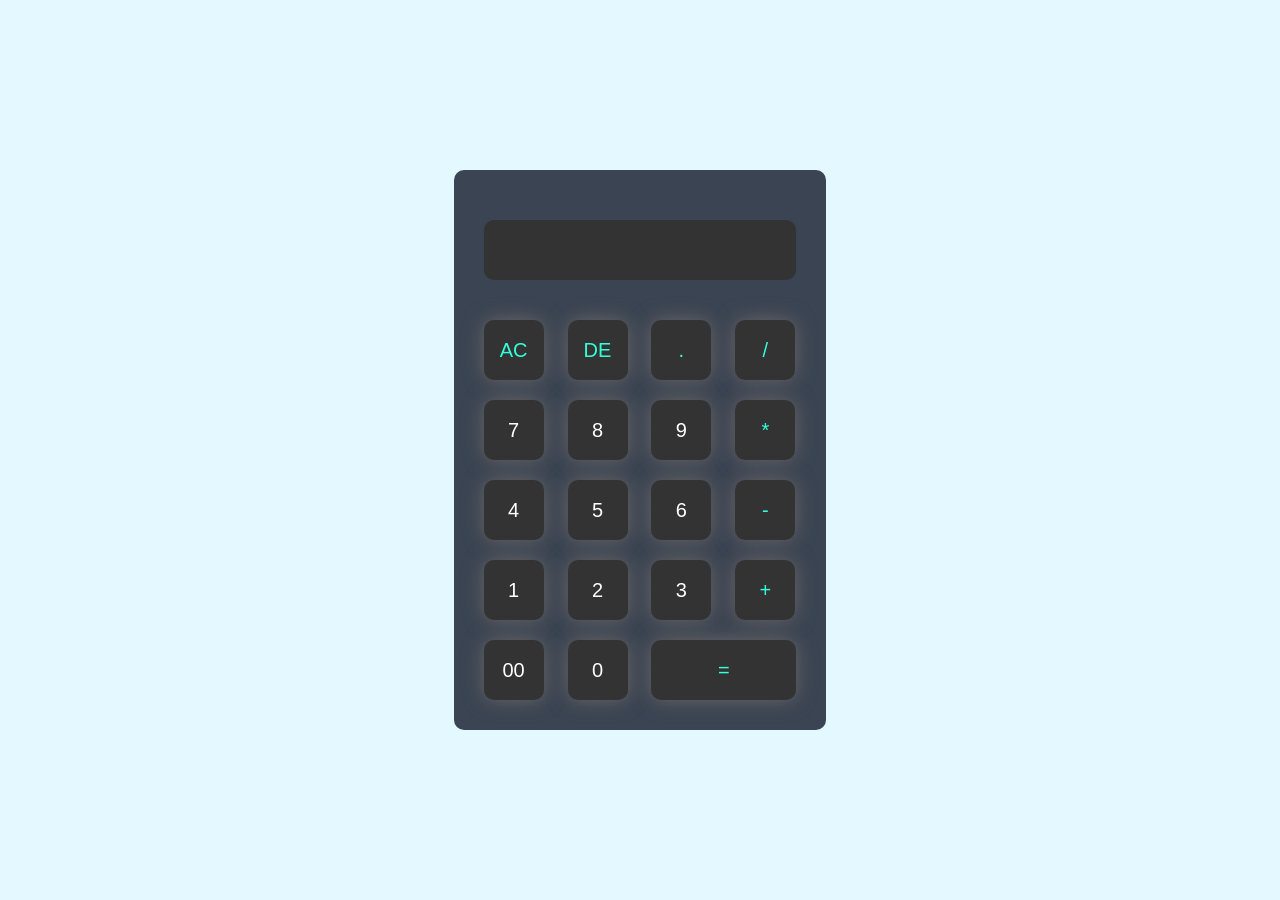
==== calculator/index.html @ 7647021e "Add files via upload" ====
<!DOCTYPE html>
<html>
<head>
    <meta charset="utf-8">
    <meta content="width=device-width, intial-scale=1.0" name="viewport">
    <meta content="Nazycoder" name="description">
    <link href="bootstrap/css/bootstrap.min.css" rel="stylesheet" type="text/css">
    <link href="bootstrap/css/fontawesome.min.css" rel="stylesheet" type="text/css">
    <link href="bootstrap/css/icons.min.css" rel="stylesheet"  type="text/css">
    <link href="style.css" rel="stylesheet" type="text/css">
    <title>Calculator</title>   
    </head>
    <body>
    <div class="container">
    <div class="Calculator">
    <form>
    <div class="display">
    <input type="text" name="display">
    </div>
    <div>
    <input type="button" value="AC" onclick="display.value = '' "  class="operator">
    <input type="button" value="DE"onclick="display.value = display.value.toString().slice(0,-1)" class="operator" >
    <input type="button" value="." onclick="display.value += '.' "  class="operator">
    <input type="button" value="/" onclick="display.value += '/' " class="operator">
    </div>
    <div>
        <input type="button" value="7" onclick="display.value += '7' ">
        <input type="button" value="8" onclick="display.value += '8' " >
        <input type="button" value="9" onclick="display.value += '9' " >
        <input type="button" value="*" onclick="display.value += '*' "  class="operator">
        </div>
        <div>
            <input type="button" value="4" onclick="display.value += '4' ">
            <input type="button" value="5" onclick="display.value += '5' ">
            <input type="button" value="6" onclick="display.value += '6' ">
            <input type="button" value="-" onclick="display.value += '-' " class="operator">
            </div>
            <div>
                <input type="button" value="1" onclick="display.value += '1' ">
                <input type="button" value="2" onclick="display.value += '2' ">
                <input type="button" value="3" onclick="display.value += '3' ">
                <input type="button" value="+" onclick="display.value += '+' " class="operator">
                </div>
                <div>
                    <input type="button" value="00" onclick="display.value += '00' ">
                    <input type="button" value="0" onclick="display.value += '0' ">
                    <input type="button" value="=" onclick="display.value = eval(display.value)" class="equal operator">

                    
                    </div> 
    </form>
    </div>
    </div>
    </body>
    <script src="bootstrap/js/jquery.min.js" type="text/javascript"></script>
<script src="bootstrap/js/bootstrap.min.js" type="text/javascript"></script>
<script src="script.js" type="text/javascript"></script>
    </html>
---- calculator/bootstrap/css/icons.min.css ----
/* Flat Icons */
@font-face {
	font-family: "Flaticon";
	src: url("../fonts/Flaticon.eot");
	src: url("../fonts/Flaticond41d.eot?#iefix") format("embedded-opentype"),
	url("../fonts/Flaticon.woff") format("woff"),
	url("../fonts/Flaticon.ttf") format("truetype"),
	url("../fonts/Flaticon.svg#Flaticon") format("svg");
	font-weight: normal;
	font-style: normal;
}

@media screen and (-webkit-min-device-pixel-ratio:0) {
	@font-face {
		font-family: "Flaticon";
		src: url("Flaticon.html#Flaticon") format("svg");
	}
}

[class^="flaticon-"]:before, [class*=" flaticon-"]:before,
[class^="flaticon-"]:after, [class*=" flaticon-"]:after {   
	font-family: Flaticon;
	font-style: normal;
}

.flaticon-play-button:before {content: "\f100";}
.flaticon-money:before {content: "\f101";}
.flaticon-transport:before {content: "\f102";}



/*!
 *  Font Awesome 4.7.0 by @davegandy - http://fontawesome.io - @fontawesome
 *  License - http://fontawesome.io/license (Font: SIL OFL 1.1, CSS: MIT License)
 */
/* FONT PATH
 * -------------------------- */
@font-face {
  font-family: 'FontAwesome';
  src: url('../fonts/fontawesome-webfont3e6e.eot?v=4.7.0');
  src: url('../fonts/fontawesome-webfontd41d.eot?#iefix&v=4.7.0') format('embedded-opentype'), url('../fonts/fontawesome-webfont3e6e.woff2?v=4.7.0') format('woff2'), url('../fonts/fontawesome-webfont3e6e.woff?v=4.7.0') format('woff'), url('../fonts/fontawesome-webfont3e6e.ttf?v=4.7.0') format('truetype'), url('../fonts/fontawesome-webfont3e6e.svg?v=4.7.0#fontawesomeregular') format('svg');
  font-weight: normal;
  font-style: normal;
}
.fa {
  display: inline-block;
  font: normal normal normal 14px/1 FontAwesome;
  font-size: inherit;
  text-rendering: auto;
  -webkit-font-smoothing: antialiased;
  -moz-osx-font-smoothing: grayscale;
}
/* makes the font 33% larger relative to the icon container */
.fa-lg {
  font-size: 1.33333333em;
  line-height: 0.75em;
  vertical-align: -15%;
}
.fa-2x {
  font-size: 2em;
}
.fa-3x {
  font-size: 3em;
}
.fa-4x {
  font-size: 4em;
}
.fa-5x {
  font-size: 5em;
}
.fa-fw {
  width: 1.28571429em;
  text-align: center;
}
.fa-ul {
  padding-left: 0;
  margin-left: 2.14285714em;
  list-style-type: none;
}
.fa-ul > li {
  position: relative;
}
.fa-li {
  position: absolute;
  left: -2.14285714em;
  width: 2.14285714em;
  top: 0.14285714em;
  text-align: center;
}
.fa-li.fa-lg {
  left: -1.85714286em;
}
.fa-border {
  padding: .2em .25em .15em;
  border: solid 0.08em #eeeeee;
  border-radius: .1em;
}
.fa-pull-left {
  float: left;
}
.fa-pull-right {
  float: right;
}
.fa.fa-pull-left {
  margin-right: .3em;
}
.fa.fa-pull-right {
  margin-left: .3em;
}
/* Deprecated as of 4.4.0 */
.pull-right {
  float: right;
}
.pull-left {
  float: left;
}
.fa.pull-left {
  margin-right: .3em;
}
.fa.pull-right {
  margin-left: .3em;
}
.fa-spin {
  -webkit-animation: fa-spin 2s infinite linear;
  animation: fa-spin 2s infinite linear;
}
.fa-pulse {
  -webkit-animation: fa-spin 1s infinite steps(8);
  animation: fa-spin 1s infinite steps(8);
}
@-webkit-keyframes fa-spin {
  0% {
    -webkit-transform: rotate(0deg);
    transform: rotate(0deg);
  }
  100% {
    -webkit-transform: rotate(359deg);
    transform: rotate(359deg);
  }
}
@keyframes fa-spin {
  0% {
    -webkit-transform: rotate(0deg);
    transform: rotate(0deg);
  }
  100% {
    -webkit-transform: rotate(359deg);
    transform: rotate(359deg);
  }
}
.fa-rotate-90 {
  -ms-filter: "progid:DXImageTransform.Microsoft.BasicImage(rotation=1)";
  -webkit-transform: rotate(90deg);
  -ms-transform: rotate(90deg);
  transform: rotate(90deg);
}
.fa-rotate-180 {
  -ms-filter: "progid:DXImageTransform.Microsoft.BasicImage(rotation=2)";
  -webkit-transform: rotate(180deg);
  -ms-transform: rotate(180deg);
  transform: rotate(180deg);
}
.fa-rotate-270 {
  -ms-filter: "progid:DXImageTransform.Microsoft.BasicImage(rotation=3)";
  -webkit-transform: rotate(270deg);
  -ms-transform: rotate(270deg);
  transform: rotate(270deg);
}
.fa-flip-horizontal {
  -ms-filter: "progid:DXImageTransform.Microsoft.BasicImage(rotation=0, mirror=1)";
  -webkit-transform: scale(-1, 1);
  -ms-transform: scale(-1, 1);
  transform: scale(-1, 1);
}
.fa-flip-vertical {
  -ms-filter: "progid:DXImageTransform.Microsoft.BasicImage(rotation=2, mirror=1)";
  -webkit-transform: scale(1, -1);
  -ms-transform: scale(1, -1);
  transform: scale(1, -1);
}
:root .fa-rotate-90,
:root .fa-rotate-180,
:root .fa-rotate-270,
:root .fa-flip-horizontal,
:root .fa-flip-vertical {
  filter: none;
}
.fa-stack {
  position: relative;
  display: inline-block;
  width: 2em;
  height: 2em;
  line-height: 2em;
  vertical-align: middle;
}
.fa-stack-1x,
.fa-stack-2x {
  position: absolute;
  left: 0;
  width: 100%;
  text-align: center;
}
.fa-stack-1x {
  line-height: inherit;
}
.fa-stack-2x {
  font-size: 2em;
}
.fa-inverse {
  color: #ffffff;
}
/* Font Awesome uses the Unicode Private Use Area (PUA) to ensure screen
   readers do not read off random characters that represent icons */
.fa-glass:before {
  content: "\f000";
}
.fa-music:before {
  content: "\f001";
}
.fa-search:before {
  content: "\f002";
}
.fa-envelope-o:before {
  content: "\f003";
}
.fa-heart:before {
  content: "\f004";
}
.fa-star:before {
  content: "\f005";
}
.fa-star-o:before {
  content: "\f006";
}
.fa-user:before {
  content: "\f007";
}
.fa-film:before {
  content: "\f008";
}
.fa-th-large:before {
  content: "\f009";
}
.fa-th:before {
  content: "\f00a";
}
.fa-th-list:before {
  content: "\f00b";
}
.fa-check:before {
  content: "\f00c";
}
.fa-remove:before,
.fa-close:before,
.fa-times:before {
  content: "\f00d";
}
.fa-search-plus:before {
  content: "\f00e";
}
.fa-search-minus:before {
  content: "\f010";
}
.fa-power-off:before {
  content: "\f011";
}
.fa-signal:before {
  content: "\f012";
}
.fa-gear:before,
.fa-cog:before {
  content: "\f013";
}
.fa-trash-o:before {
  content: "\f014";
}
.fa-home:before {
  content: "\f015";
}
.fa-file-o:before {
  content: "\f016";
}
.fa-clock-o:before {
  content: "\f017";
}
.fa-road:before {
  content: "\f018";
}
.fa-download:before {
  content: "\f019";
}
.fa-arrow-circle-o-down:before {
  content: "\f01a";
}
.fa-arrow-circle-o-up:before {
  content: "\f01b";
}
.fa-inbox:before {
  content: "\f01c";
}
.fa-play-circle-o:before {
  content: "\f01d";
}
.fa-rotate-right:before,
.fa-repeat:before {
  content: "\f01e";
}
.fa-refresh:before {
  content: "\f021";
}
.fa-list-alt:before {
  content: "\f022";
}
.fa-lock:before {
  content: "\f023";
}
.fa-flag:before {
  content: "\f024";
}
.fa-headphones:before {
  content: "\f025";
}
.fa-volume-off:before {
  content: "\f026";
}
.fa-volume-down:before {
  content: "\f027";
}
.fa-volume-up:before {
  content: "\f028";
}
.fa-qrcode:before {
  content: "\f029";
}
.fa-barcode:before {
  content: "\f02a";
}
.fa-tag:before {
  content: "\f02b";
}
.fa-tags:before {
  content: "\f02c";
}
.fa-book:before {
  content: "\f02d";
}
.fa-bookmark:before {
  content: "\f02e";
}
.fa-print:before {
  content: "\f02f";
}
.fa-camera:before {
  content: "\f030";
}
.fa-font:before {
  content: "\f031";
}
.fa-bold:before {
  content: "\f032";
}
.fa-italic:before {
  content: "\f033";
}
.fa-text-height:before {
  content: "\f034";
}
.fa-text-width:before {
  content: "\f035";
}
.fa-align-left:before {
  content: "\f036";
}
.fa-align-center:before {
  content: "\f037";
}
.fa-align-right:before {
  content: "\f038";
}
.fa-align-justify:before {
  content: "\f039";
}
.fa-list:before {
  content: "\f03a";
}
.fa-dedent:before,
.fa-outdent:before {
  content: "\f03b";
}
.fa-indent:before {
  content: "\f03c";
}
.fa-video-camera:before {
  content: "\f03d";
}
.fa-photo:before,
.fa-image:before,
.fa-picture-o:before {
  content: "\f03e";
}
.fa-pencil:before {
  content: "\f040";
}
.fa-map-marker:before {
  content: "\f041";
}
.fa-adjust:before {
  content: "\f042";
}
.fa-tint:before {
  content: "\f043";
}
.fa-edit:before,
.fa-pencil-square-o:before {
  content: "\f044";
}
.fa-share-square-o:before {
  content: "\f045";
}
.fa-check-square-o:before {
  content: "\f046";
}
.fa-arrows:before {
  content: "\f047";
}
.fa-step-backward:before {
  content: "\f048";
}
.fa-fast-backward:before {
  content: "\f049";
}
.fa-backward:before {
  content: "\f04a";
}
.fa-play:before {
  content: "\f04b";
}
.fa-pause:before {
  content: "\f04c";
}
.fa-stop:before {
  content: "\f04d";
}
.fa-forward:before {
  content: "\f04e";
}
.fa-fast-forward:before {
  content: "\f050";
}
.fa-step-forward:before {
  content: "\f051";
}
.fa-eject:before {
  content: "\f052";
}
.fa-chevron-left:before {
  content: "\f053";
}
.fa-chevron-right:before {
  content: "\f054";
}
.fa-plus-circle:before {
  content: "\f055";
}
.fa-minus-circle:before {
  content: "\f056";
}
.fa-times-circle:before {
  content: "\f057";
}
.fa-check-circle:before {
  content: "\f058";
}
.fa-question-circle:before {
  content: "\f059";
}
.fa-info-circle:before {
  content: "\f05a";
}
.fa-crosshairs:before {
  content: "\f05b";
}
.fa-times-circle-o:before {
  content: "\f05c";
}
.fa-check-circle-o:before {
  content: "\f05d";
}
.fa-ban:before {
  content: "\f05e";
}
.fa-arrow-left:before {
  content: "\f060";
}
.fa-arrow-right:before {
  content: "\f061";
}
.fa-arrow-up:before {
  content: "\f062";
}
.fa-arrow-down:before {
  content: "\f063";
}
.fa-mail-forward:before,
.fa-share:before {
  content: "\f064";
}
.fa-expand:before {
  content: "\f065";
}
.fa-compress:before {
  content: "\f066";
}
.fa-plus:before {
  content: "\f067";
}
.fa-minus:before {
  content: "\f068";
}
.fa-asterisk:before {
  content: "\f069";
}
.fa-exclamation-circle:before {
  content: "\f06a";
}
.fa-gift:before {
  content: "\f06b";
}
.fa-leaf:before {
  content: "\f06c";
}
.fa-fire:before {
  content: "\f06d";
}
.fa-eye:before {
  content: "\f06e";
}
.fa-eye-slash:before {
  content: "\f070";
}
.fa-warning:before,
.fa-exclamation-triangle:before {
  content: "\f071";
}
.fa-plane:before {
  content: "\f072";
}
.fa-calendar:before {
  content: "\f073";
}
.fa-random:before {
  content: "\f074";
}
.fa-comment:before {
  content: "\f075";
}
.fa-magnet:before {
  content: "\f076";
}
.fa-chevron-up:before {
  content: "\f077";
}
.fa-chevron-down:before {
  content: "\f078";
}
.fa-retweet:before {
  content: "\f079";
}
.fa-shopping-cart:before {
  content: "\f07a";
}
.fa-folder:before {
  content: "\f07b";
}
.fa-folder-open:before {
  content: "\f07c";
}
.fa-arrows-v:before {
  content: "\f07d";
}
.fa-arrows-h:before {
  content: "\f07e";
}
.fa-bar-chart-o:before,
.fa-bar-chart:before {
  content: "\f080";
}
.fa-twitter-square:before {
  content: "\f081";
}
.fa-facebook-square:before {
  content: "\f082";
}
.fa-camera-retro:before {
  content: "\f083";
}
.fa-key:before {
  content: "\f084";
}
.fa-gears:before,
.fa-cogs:before {
  content: "\f085";
}
.fa-comments:before {
  content: "\f086";
}
.fa-thumbs-o-up:before {
  content: "\f087";
}
.fa-thumbs-o-down:before {
  content: "\f088";
}
.fa-star-half:before {
  content: "\f089";
}
.fa-heart-o:before {
  content: "\f08a";
}
.fa-sign-out:before {
  content: "\f08b";
}
.fa-linkedin-square:before {
  content: "\f08c";
}
.fa-thumb-tack:before {
  content: "\f08d";
}
.fa-external-link:before {
  content: "\f08e";
}
.fa-sign-in:before {
  content: "\f090";
}
.fa-trophy:before {
  content: "\f091";
}
.fa-github-square:before {
  content: "\f092";
}
.fa-upload:before {
  content: "\f093";
}
.fa-lemon-o:before {
  content: "\f094";
}
.fa-phone:before {
  content: "\f095";
}
.fa-square-o:before {
  content: "\f096";
}
.fa-bookmark-o:before {
  content: "\f097";
}
.fa-phone-square:before {
  content: "\f098";
}
.fa-twitter:before {
  content: "\f099";
}
.fa-facebook-f:before,
.fa-facebook:before {
  content: "\f09a";
}
.fa-github:before {
  content: "\f09b";
}
.fa-unlock:before {
  content: "\f09c";
}
.fa-credit-card:before {
  content: "\f09d";
}
.fa-feed:before,
.fa-rss:before {
  content: "\f09e";
}
.fa-hdd-o:before {
  content: "\f0a0";
}
.fa-bullhorn:before {
  content: "\f0a1";
}
.fa-bell:before {
  content: "\f0f3";
}
.fa-certificate:before {
  content: "\f0a3";
}
.fa-hand-o-right:before {
  content: "\f0a4";
}
.fa-hand-o-left:before {
  content: "\f0a5";
}
.fa-hand-o-up:before {
  content: "\f0a6";
}
.fa-hand-o-down:before {
  content: "\f0a7";
}
.fa-arrow-circle-left:before {
  content: "\f0a8";
}
.fa-arrow-circle-right:before {
  content: "\f0a9";
}
.fa-arrow-circle-up:before {
  content: "\f0aa";
}
.fa-arrow-circle-down:before {
  content: "\f0ab";
}
.fa-globe:before {
  content: "\f0ac";
}
.fa-wrench:before {
  content: "\f0ad";
}
.fa-tasks:before {
  content: "\f0ae";
}
.fa-filter:before {
  content: "\f0b0";
}
.fa-briefcase:before {
  content: "\f0b1";
}
.fa-arrows-alt:before {
  content: "\f0b2";
}
.fa-group:before,
.fa-users:before {
  content: "\f0c0";
}
.fa-chain:before,
.fa-link:before {
  content: "\f0c1";
}
.fa-cloud:before {
  content: "\f0c2";
}
.fa-flask:before {
  content: "\f0c3";
}
.fa-cut:before,
.fa-scissors:before {
  content: "\f0c4";
}
.fa-copy:before,
.fa-files-o:before {
  content: "\f0c5";
}
.fa-paperclip:before {
  content: "\f0c6";
}
.fa-save:before,
.fa-floppy-o:before {
  content: "\f0c7";
}
.fa-square:before {
  content: "\f0c8";
}
.fa-navicon:before,
.fa-reorder:before,
.fa-bars:before {
  content: "\f0c9";
}
.fa-list-ul:before {
  content: "\f0ca";
}
.fa-list-ol:before {
  content: "\f0cb";
}
.fa-strikethrough:before {
  content: "\f0cc";
}
.fa-underline:before {
  content: "\f0cd";
}
.fa-table:before {
  content: "\f0ce";
}
.fa-magic:before {
  content: "\f0d0";
}
.fa-truck:before {
  content: "\f0d1";
}
.fa-pinterest:before {
  content: "\f0d2";
}
.fa-pinterest-square:before {
  content: "\f0d3";
}
.fa-google-plus-square:before {
  content: "\f0d4";
}
.fa-google-plus:before {
  content: "\f0d5";
}
.fa-money:before {
  content: "\f0d6";
}
.fa-caret-down:before {
  content: "\f0d7";
}
.fa-caret-up:before {
  content: "\f0d8";
}
.fa-caret-left:before {
  content: "\f0d9";
}
.fa-caret-right:before {
  content: "\f0da";
}
.fa-columns:before {
  content: "\f0db";
}
.fa-unsorted:before,
.fa-sort:before {
  content: "\f0dc";
}
.fa-sort-down:before,
.fa-sort-desc:before {
  content: "\f0dd";
}
.fa-sort-up:before,
.fa-sort-asc:before {
  content: "\f0de";
}
.fa-envelope:before {
  content: "\f0e0";
}
.fa-linkedin:before {
  content: "\f0e1";
}
.fa-rotate-left:before,
.fa-undo:before {
  content: "\f0e2";
}
.fa-legal:before,
.fa-gavel:before {
  content: "\f0e3";
}
.fa-dashboard:before,
.fa-tachometer:before {
  content: "\f0e4";
}
.fa-comment-o:before {
  content: "\f0e5";
}
.fa-comments-o:before {
  content: "\f0e6";
}
.fa-flash:before,
.fa-bolt:before {
  content: "\f0e7";
}
.fa-sitemap:before {
  content: "\f0e8";
}
.fa-umbrella:before {
  content: "\f0e9";
}
.fa-paste:before,
.fa-clipboard:before {
  content: "\f0ea";
}
.fa-lightbulb-o:before {
  content: "\f0eb";
}
.fa-exchange:before {
  content: "\f0ec";
}
.fa-cloud-download:before {
  content: "\f0ed";
}
.fa-cloud-upload:before {
  content: "\f0ee";
}
.fa-user-md:before {
  content: "\f0f0";
}
.fa-stethoscope:before {
  content: "\f0f1";
}
.fa-suitcase:before {
  content: "\f0f2";
}
.fa-bell-o:before {
  content: "\f0a2";
}
.fa-coffee:before {
  content: "\f0f4";
}
.fa-cutlery:before {
  content: "\f0f5";
}
.fa-file-text-o:before {
  content: "\f0f6";
}
.fa-building-o:before {
  content: "\f0f7";
}
.fa-hospital-o:before {
  content: "\f0f8";
}
.fa-ambulance:before {
  content: "\f0f9";
}
.fa-medkit:before {
  content: "\f0fa";
}
.fa-fighter-jet:before {
  content: "\f0fb";
}
.fa-beer:before {
  content: "\f0fc";
}
.fa-h-square:before {
  content: "\f0fd";
}
.fa-plus-square:before {
  content: "\f0fe";
}
.fa-angle-double-left:before {
  content: "\f100";
}
.fa-angle-double-right:before {
  content: "\f101";
}
.fa-angle-double-up:before {
  content: "\f102";
}
.fa-angle-double-down:before {
  content: "\f103";
}
.fa-angle-left:before {
  content: "\f104";
}
.fa-angle-right:before {
  content: "\f105";
}
.fa-angle-up:before {
  content: "\f106";
}
.fa-angle-down:before {
  content: "\f107";
}
.fa-desktop:before {
  content: "\f108";
}
.fa-laptop:before {
  content: "\f109";
}
.fa-tablet:before {
  content: "\f10a";
}
.fa-mobile-phone:before,
.fa-mobile:before {
  content: "\f10b";
}
.fa-circle-o:before {
  content: "\f10c";
}
.fa-quote-left:before {
  content: "\f10d";
}
.fa-quote-right:before {
  content: "\f10e";
}
.fa-spinner:before {
  content: "\f110";
}
.fa-circle:before {
  content: "\f111";
}
.fa-mail-reply:before,
.fa-reply:before {
  content: "\f112";
}
.fa-github-alt:before {
  content: "\f113";
}
.fa-folder-o:before {
  content: "\f114";
}
.fa-folder-open-o:before {
  content: "\f115";
}
.fa-smile-o:before {
  content: "\f118";
}
.fa-frown-o:before {
  content: "\f119";
}
.fa-meh-o:before {
  content: "\f11a";
}
.fa-gamepad:before {
  content: "\f11b";
}
.fa-keyboard-o:before {
  content: "\f11c";
}
.fa-flag-o:before {
  content: "\f11d";
}
.fa-flag-checkered:before {
  content: "\f11e";
}
.fa-terminal:before {
  content: "\f120";
}
.fa-code:before {
  content: "\f121";
}
.fa-mail-reply-all:before,
.fa-reply-all:before {
  content: "\f122";
}
.fa-star-half-empty:before,
.fa-star-half-full:before,
.fa-star-half-o:before {
  content: "\f123";
}
.fa-location-arrow:before {
  content: "\f124";
}
.fa-crop:before {
  content: "\f125";
}
.fa-code-fork:before {
  content: "\f126";
}
.fa-unlink:before,
.fa-chain-broken:before {
  content: "\f127";
}
.fa-question:before {
  content: "\f128";
}
.fa-info:before {
  content: "\f129";
}
.fa-exclamation:before {
  content: "\f12a";
}
.fa-superscript:before {
  content: "\f12b";
}
.fa-subscript:before {
  content: "\f12c";
}
.fa-eraser:before {
  content: "\f12d";
}
.fa-puzzle-piece:before {
  content: "\f12e";
}
.fa-microphone:before {
  content: "\f130";
}
.fa-microphone-slash:before {
  content: "\f131";
}
.fa-shield:before {
  content: "\f132";
}
.fa-calendar-o:before {
  content: "\f133";
}
.fa-fire-extinguisher:before {
  content: "\f134";
}
.fa-rocket:before {
  content: "\f135";
}
.fa-maxcdn:before {
  content: "\f136";
}
.fa-chevron-circle-left:before {
  content: "\f137";
}
.fa-chevron-circle-right:before {
  content: "\f138";
}
.fa-chevron-circle-up:before {
  content: "\f139";
}
.fa-chevron-circle-down:before {
  content: "\f13a";
}
.fa-html5:before {
  content: "\f13b";
}
.fa-css3:before {
  content: "\f13c";
}
.fa-anchor:before {
  content: "\f13d";
}
.fa-unlock-alt:before {
  content: "\f13e";
}
.fa-bullseye:before {
  content: "\f140";
}
.fa-ellipsis-h:before {
  content: "\f141";
}
.fa-ellipsis-v:before {
  content: "\f142";
}
.fa-rss-square:before {
  content: "\f143";
}
.fa-play-circle:before {
  content: "\f144";
}
.fa-ticket:before {
  content: "\f145";
}
.fa-minus-square:before {
  content: "\f146";
}
.fa-minus-square-o:before {
  content: "\f147";
}
.fa-level-up:before {
  content: "\f148";
}
.fa-level-down:before {
  content: "\f149";
}
.fa-check-square:before {
  content: "\f14a";
}
.fa-pencil-square:before {
  content: "\f14b";
}
.fa-external-link-square:before {
  content: "\f14c";
}
.fa-share-square:before {
  content: "\f14d";
}
.fa-compass:before {
  content: "\f14e";
}
.fa-toggle-down:before,
.fa-caret-square-o-down:before {
  content: "\f150";
}
.fa-toggle-up:before,
.fa-caret-square-o-up:before {
  content: "\f151";
}
.fa-toggle-right:before,
.fa-caret-square-o-right:before {
  content: "\f152";
}
.fa-euro:before,
.fa-eur:before {
  content: "\f153";
}
.fa-gbp:before {
  content: "\f154";
}
.fa-dollar:before,
.fa-usd:before {
  content: "\f155";
}
.fa-rupee:before,
.fa-inr:before {
  content: "\f156";
}
.fa-cny:before,
.fa-rmb:before,
.fa-yen:before,
.fa-jpy:before {
  content: "\f157";
}
.fa-ruble:before,
.fa-rouble:before,
.fa-rub:before {
  content: "\f158";
}
.fa-won:before,
.fa-krw:before {
  content: "\f159";
}
.fa-bitcoin:before,
.fa-btc:before {
  content: "\f15a";
}
.fa-file:before {
  content: "\f15b";
}
.fa-file-text:before {
  content: "\f15c";
}
.fa-sort-alpha-asc:before {
  content: "\f15d";
}
.fa-sort-alpha-desc:before {
  content: "\f15e";
}
.fa-sort-amount-asc:before {
  content: "\f160";
}
.fa-sort-amount-desc:before {
  content: "\f161";
}
.fa-sort-numeric-asc:before {
  content: "\f162";
}
.fa-sort-numeric-desc:before {
  content: "\f163";
}
.fa-thumbs-up:before {
  content: "\f164";
}
.fa-thumbs-down:before {
  content: "\f165";
}
.fa-youtube-square:before {
  content: "\f166";
}
.fa-youtube:before {
  content: "\f167";
}
.fa-xing:before {
  content: "\f168";
}
.fa-xing-square:before {
  content: "\f169";
}
.fa-youtube-play:before {
  content: "\f16a";
}
.fa-dropbox:before {
  content: "\f16b";
}
.fa-stack-overflow:before {
  content: "\f16c";
}
.fa-instagram:before {
  content: "\f16d";
}
.fa-flickr:before {
  content: "\f16e";
}
.fa-adn:before {
  content: "\f170";
}
.fa-bitbucket:before {
  content: "\f171";
}
.fa-bitbucket-square:before {
  content: "\f172";
}
.fa-tumblr:before {
  content: "\f173";
}
.fa-tumblr-square:before {
  content: "\f174";
}
.fa-long-arrow-down:before {
  content: "\f175";
}
.fa-long-arrow-up:before {
  content: "\f176";
}
.fa-long-arrow-left:before {
  content: "\f177";
}
.fa-long-arrow-right:before {
  content: "\f178";
}
.fa-apple:before {
  content: "\f179";
}
.fa-windows:before {
  content: "\f17a";
}
.fa-android:before {
  content: "\f17b";
}
.fa-linux:before {
  content: "\f17c";
}
.fa-dribbble:before {
  content: "\f17d";
}
.fa-skype:before {
  content: "\f17e";
}
.fa-foursquare:before {
  content: "\f180";
}
.fa-trello:before {
  content: "\f181";
}
.fa-female:before {
  content: "\f182";
}
.fa-male:before {
  content: "\f183";
}
.fa-gittip:before,
.fa-gratipay:before {
  content: "\f184";
}
.fa-sun-o:before {
  content: "\f185";
}
.fa-moon-o:before {
  content: "\f186";
}
.fa-archive:before {
  content: "\f187";
}
.fa-bug:before {
  content: "\f188";
}
.fa-vk:before {
  content: "\f189";
}
.fa-weibo:before {
  content: "\f18a";
}
.fa-renren:before {
  content: "\f18b";
}
.fa-pagelines:before {
  content: "\f18c";
}
.fa-stack-exchange:before {
  content: "\f18d";
}
.fa-arrow-circle-o-right:before {
  content: "\f18e";
}
.fa-arrow-circle-o-left:before {
  content: "\f190";
}
.fa-toggle-left:before,
.fa-caret-square-o-left:before {
  content: "\f191";
}
.fa-dot-circle-o:before {
  content: "\f192";
}
.fa-wheelchair:before {
  content: "\f193";
}
.fa-vimeo-square:before {
  content: "\f194";
}
.fa-turkish-lira:before,
.fa-try:before {
  content: "\f195";
}
.fa-plus-square-o:before {
  content: "\f196";
}
.fa-space-shuttle:before {
  content: "\f197";
}
.fa-slack:before {
  content: "\f198";
}
.fa-envelope-square:before {
  content: "\f199";
}
.fa-wordpress:before {
  content: "\f19a";
}
.fa-openid:before {
  content: "\f19b";
}
.fa-institution:before,
.fa-bank:before,
.fa-university:before {
  content: "\f19c";
}
.fa-mortar-board:before,
.fa-graduation-cap:before {
  content: "\f19d";
}
.fa-yahoo:before {
  content: "\f19e";
}
.fa-google:before {
  content: "\f1a0";
}
.fa-reddit:before {
  content: "\f1a1";
}
.fa-reddit-square:before {
  content: "\f1a2";
}
.fa-stumbleupon-circle:before {
  content: "\f1a3";
}
.fa-stumbleupon:before {
  content: "\f1a4";
}
.fa-delicious:before {
  content: "\f1a5";
}
.fa-digg:before {
  content: "\f1a6";
}
.fa-pied-piper-pp:before {
  content: "\f1a7";
}
.fa-pied-piper-alt:before {
  content: "\f1a8";
}
.fa-drupal:before {
  content: "\f1a9";
}
.fa-joomla:before {
  content: "\f1aa";
}
.fa-language:before {
  content: "\f1ab";
}
.fa-fax:before {
  content: "\f1ac";
}
.fa-building:before {
  content: "\f1ad";
}
.fa-child:before {
  content: "\f1ae";
}
.fa-paw:before {
  content: "\f1b0";
}
.fa-spoon:before {
  content: "\f1b1";
}
.fa-cube:before {
  content: "\f1b2";
}
.fa-cubes:before {
  content: "\f1b3";
}
.fa-behance:before {
  content: "\f1b4";
}
.fa-behance-square:before {
  content: "\f1b5";
}
.fa-steam:before {
  content: "\f1b6";
}
.fa-steam-square:before {
  content: "\f1b7";
}
.fa-recycle:before {
  content: "\f1b8";
}
.fa-automobile:before,
.fa-car:before {
  content: "\f1b9";
}
.fa-cab:before,
.fa-taxi:before {
  content: "\f1ba";
}
.fa-tree:before {
  content: "\f1bb";
}
.fa-spotify:before {
  content: "\f1bc";
}
.fa-deviantart:before {
  content: "\f1bd";
}
.fa-soundcloud:before {
  content: "\f1be";
}
.fa-database:before {
  content: "\f1c0";
}
.fa-file-pdf-o:before {
  content: "\f1c1";
}
.fa-file-word-o:before {
  content: "\f1c2";
}
.fa-file-excel-o:before {
  content: "\f1c3";
}
.fa-file-powerpoint-o:before {
  content: "\f1c4";
}
.fa-file-photo-o:before,
.fa-file-picture-o:before,
.fa-file-image-o:before {
  content: "\f1c5";
}
.fa-file-zip-o:before,
.fa-file-archive-o:before {
  content: "\f1c6";
}
.fa-file-sound-o:before,
.fa-file-audio-o:before {
  content: "\f1c7";
}
.fa-file-movie-o:before,
.fa-file-video-o:before {
  content: "\f1c8";
}
.fa-file-code-o:before {
  content: "\f1c9";
}
.fa-vine:before {
  content: "\f1ca";
}
.fa-codepen:before {
  content: "\f1cb";
}
.fa-jsfiddle:before {
  content: "\f1cc";
}
.fa-life-bouy:before,
.fa-life-buoy:before,
.fa-life-saver:before,
.fa-support:before,
.fa-life-ring:before {
  content: "\f1cd";
}
.fa-circle-o-notch:before {
  content: "\f1ce";
}
.fa-ra:before,
.fa-resistance:before,
.fa-rebel:before {
  content: "\f1d0";
}
.fa-ge:before,
.fa-empire:before {
  content: "\f1d1";
}
.fa-git-square:before {
  content: "\f1d2";
}
.fa-git:before {
  content: "\f1d3";
}
.fa-y-combinator-square:before,
.fa-yc-square:before,
.fa-hacker-news:before {
  content: "\f1d4";
}
.fa-tencent-weibo:before {
  content: "\f1d5";
}
.fa-qq:before {
  content: "\f1d6";
}
.fa-wechat:before,
.fa-weixin:before {
  content: "\f1d7";
}
.fa-send:before,
.fa-paper-plane:before {
  content: "\f1d8";
}
.fa-send-o:before,
.fa-paper-plane-o:before {
  content: "\f1d9";
}
.fa-history:before {
  content: "\f1da";
}
.fa-circle-thin:before {
  content: "\f1db";
}
.fa-header:before {
  content: "\f1dc";
}
.fa-paragraph:before {
  content: "\f1dd";
}
.fa-sliders:before {
  content: "\f1de";
}
.fa-share-alt:before {
  content: "\f1e0";
}
.fa-share-alt-square:before {
  content: "\f1e1";
}
.fa-bomb:before {
  content: "\f1e2";
}
.fa-soccer-ball-o:before,
.fa-futbol-o:before {
  content: "\f1e3";
}
.fa-tty:before {
  content: "\f1e4";
}
.fa-binoculars:before {
  content: "\f1e5";
}
.fa-plug:before {
  content: "\f1e6";
}
.fa-slideshare:before {
  content: "\f1e7";
}
.fa-twitch:before {
  content: "\f1e8";
}
.fa-yelp:before {
  content: "\f1e9";
}
.fa-newspaper-o:before {
  content: "\f1ea";
}
.fa-wifi:before {
  content: "\f1eb";
}
.fa-calculator:before {
  content: "\f1ec";
}
.fa-paypal:before {
  content: "\f1ed";
}
.fa-google-wallet:before {
  content: "\f1ee";
}
.fa-cc-visa:before {
  content: "\f1f0";
}
.fa-cc-mastercard:before {
  content: "\f1f1";
}
.fa-cc-discover:before {
  content: "\f1f2";
}
.fa-cc-amex:before {
  content: "\f1f3";
}
.fa-cc-paypal:before {
  content: "\f1f4";
}
.fa-cc-stripe:before {
  content: "\f1f5";
}
.fa-bell-slash:before {
  content: "\f1f6";
}
.fa-bell-slash-o:before {
  content: "\f1f7";
}
.fa-trash:before {
  content: "\f1f8";
}
.fa-copyright:before {
  content: "\f1f9";
}
.fa-at:before {
  content: "\f1fa";
}
.fa-eyedropper:before {
  content: "\f1fb";
}
.fa-paint-brush:before {
  content: "\f1fc";
}
.fa-birthday-cake:before {
  content: "\f1fd";
}
.fa-area-chart:before {
  content: "\f1fe";
}
.fa-pie-chart:before {
  content: "\f200";
}
.fa-line-chart:before {
  content: "\f201";
}
.fa-lastfm:before {
  content: "\f202";
}
.fa-lastfm-square:before {
  content: "\f203";
}
.fa-toggle-off:before {
  content: "\f204";
}
.fa-toggle-on:before {
  content: "\f205";
}
.fa-bicycle:before {
  content: "\f206";
}
.fa-bus:before {
  content: "\f207";
}
.fa-ioxhost:before {
  content: "\f208";
}
.fa-angellist:before {
  content: "\f209";
}
.fa-cc:before {
  content: "\f20a";
}
.fa-shekel:before,
.fa-sheqel:before,
.fa-ils:before {
  content: "\f20b";
}
.fa-meanpath:before {
  content: "\f20c";
}
.fa-buysellads:before {
  content: "\f20d";
}
.fa-connectdevelop:before {
  content: "\f20e";
}
.fa-dashcube:before {
  content: "\f210";
}
.fa-forumbee:before {
  content: "\f211";
}
.fa-leanpub:before {
  content: "\f212";
}
.fa-sellsy:before {
  content: "\f213";
}
.fa-shirtsinbulk:before {
  content: "\f214";
}
.fa-simplybuilt:before {
  content: "\f215";
}
.fa-skyatlas:before {
  content: "\f216";
}
.fa-cart-plus:before {
  content: "\f217";
}
.fa-cart-arrow-down:before {
  content: "\f218";
}
.fa-diamond:before {
  content: "\f219";
}
.fa-ship:before {
  content: "\f21a";
}
.fa-user-secret:before {
  content: "\f21b";
}
.fa-motorcycle:before {
  content: "\f21c";
}
.fa-street-view:before {
  content: "\f21d";
}
.fa-heartbeat:before {
  content: "\f21e";
}
.fa-venus:before {
  content: "\f221";
}
.fa-mars:before {
  content: "\f222";
}
.fa-mercury:before {
  content: "\f223";
}
.fa-intersex:before,
.fa-transgender:before {
  content: "\f224";
}
.fa-transgender-alt:before {
  content: "\f225";
}
.fa-venus-double:before {
  content: "\f226";
}
.fa-mars-double:before {
  content: "\f227";
}
.fa-venus-mars:before {
  content: "\f228";
}
.fa-mars-stroke:before {
  content: "\f229";
}
.fa-mars-stroke-v:before {
  content: "\f22a";
}
.fa-mars-stroke-h:before {
  content: "\f22b";
}
.fa-neuter:before {
  content: "\f22c";
}
.fa-genderless:before {
  content: "\f22d";
}
.fa-facebook-official:before {
  content: "\f230";
}
.fa-pinterest-p:before {
  content: "\f231";
}
.fa-whatsapp:before {
  content: "\f232";
}
.fa-server:before {
  content: "\f233";
}
.fa-user-plus:before {
  content: "\f234";
}
.fa-user-times:before {
  content: "\f235";
}
.fa-hotel:before,
.fa-bed:before {
  content: "\f236";
}
.fa-viacoin:before {
  content: "\f237";
}
.fa-train:before {
  content: "\f238";
}
.fa-subway:before {
  content: "\f239";
}
.fa-medium:before {
  content: "\f23a";
}
.fa-yc:before,
.fa-y-combinator:before {
  content: "\f23b";
}
.fa-optin-monster:before {
  content: "\f23c";
}
.fa-opencart:before {
  content: "\f23d";
}
.fa-expeditedssl:before {
  content: "\f23e";
}
.fa-battery-4:before,
.fa-battery:before,
.fa-battery-full:before {
  content: "\f240";
}
.fa-battery-3:before,
.fa-battery-three-quarters:before {
  content: "\f241";
}
.fa-battery-2:before,
.fa-battery-half:before {
  content: "\f242";
}
.fa-battery-1:before,
.fa-battery-quarter:before {
  content: "\f243";
}
.fa-battery-0:before,
.fa-battery-empty:before {
  content: "\f244";
}
.fa-mouse-pointer:before {
  content: "\f245";
}
.fa-i-cursor:before {
  content: "\f246";
}
.fa-object-group:before {
  content: "\f247";
}
.fa-object-ungroup:before {
  content: "\f248";
}
.fa-sticky-note:before {
  content: "\f249";
}
.fa-sticky-note-o:before {
  content: "\f24a";
}
.fa-cc-jcb:before {
  content: "\f24b";
}
.fa-cc-diners-club:before {
  content: "\f24c";
}
.fa-clone:before {
  content: "\f24d";
}
.fa-balance-scale:before {
  content: "\f24e";
}
.fa-hourglass-o:before {
  content: "\f250";
}
.fa-hourglass-1:before,
.fa-hourglass-start:before {
  content: "\f251";
}
.fa-hourglass-2:before,
.fa-hourglass-half:before {
  content: "\f252";
}
.fa-hourglass-3:before,
.fa-hourglass-end:before {
  content: "\f253";
}
.fa-hourglass:before {
  content: "\f254";
}
.fa-hand-grab-o:before,
.fa-hand-rock-o:before {
  content: "\f255";
}
.fa-hand-stop-o:before,
.fa-hand-paper-o:before {
  content: "\f256";
}
.fa-hand-scissors-o:before {
  content: "\f257";
}
.fa-hand-lizard-o:before {
  content: "\f258";
}
.fa-hand-spock-o:before {
  content: "\f259";
}
.fa-hand-pointer-o:before {
  content: "\f25a";
}
.fa-hand-peace-o:before {
  content: "\f25b";
}
.fa-trademark:before {
  content: "\f25c";
}
.fa-registered:before {
  content: "\f25d";
}
.fa-creative-commons:before {
  content: "\f25e";
}
.fa-gg:before {
  content: "\f260";
}
.fa-gg-circle:before {
  content: "\f261";
}
.fa-tripadvisor:before {
  content: "\f262";
}
.fa-odnoklassniki:before {
  content: "\f263";
}
.fa-odnoklassniki-square:before {
  content: "\f264";
}
.fa-get-pocket:before {
  content: "\f265";
}
.fa-wikipedia-w:before {
  content: "\f266";
}
.fa-safari:before {
  content: "\f267";
}
.fa-chrome:before {
  content: "\f268";
}
.fa-firefox:before {
  content: "\f269";
}
.fa-opera:before {
  content: "\f26a";
}
.fa-internet-explorer:before {
  content: "\f26b";
}
.fa-tv:before,
.fa-television:before {
  content: "\f26c";
}
.fa-contao:before {
  content: "\f26d";
}
.fa-500px:before {
  content: "\f26e";
}
.fa-amazon:before {
  content: "\f270";
}
.fa-calendar-plus-o:before {
  content: "\f271";
}
.fa-calendar-minus-o:before {
  content: "\f272";
}
.fa-calendar-times-o:before {
  content: "\f273";
}
.fa-calendar-check-o:before {
  content: "\f274";
}
.fa-industry:before {
  content: "\f275";
}
.fa-map-pin:before {
  content: "\f276";
}
.fa-map-signs:before {
  content: "\f277";
}
.fa-map-o:before {
  content: "\f278";
}
.fa-map:before {
  content: "\f279";
}
.fa-commenting:before {
  content: "\f27a";
}
.fa-commenting-o:before {
  content: "\f27b";
}
.fa-houzz:before {
  content: "\f27c";
}
.fa-vimeo:before {
  content: "\f27d";
}
.fa-black-tie:before {
  content: "\f27e";
}
.fa-fonticons:before {
  content: "\f280";
}
.fa-reddit-alien:before {
  content: "\f281";
}
.fa-edge:before {
  content: "\f282";
}
.fa-credit-card-alt:before {
  content: "\f283";
}
.fa-codiepie:before {
  content: "\f284";
}
.fa-modx:before {
  content: "\f285";
}
.fa-fort-awesome:before {
  content: "\f286";
}
.fa-usb:before {
  content: "\f287";
}
.fa-product-hunt:before {
  content: "\f288";
}
.fa-mixcloud:before {
  content: "\f289";
}
.fa-scribd:before {
  content: "\f28a";
}
.fa-pause-circle:before {
  content: "\f28b";
}
.fa-pause-circle-o:before {
  content: "\f28c";
}
.fa-stop-circle:before {
  content: "\f28d";
}
.fa-stop-circle-o:before {
  content: "\f28e";
}
.fa-shopping-bag:before {
  content: "\f290";
}
.fa-shopping-basket:before {
  content: "\f291";
}
.fa-hashtag:before {
  content: "\f292";
}
.fa-bluetooth:before {
  content: "\f293";
}
.fa-bluetooth-b:before {
  content: "\f294";
}
.fa-percent:before {
  content: "\f295";
}
.fa-gitlab:before {
  content: "\f296";
}
.fa-wpbeginner:before {
  content: "\f297";
}
.fa-wpforms:before {
  content: "\f298";
}
.fa-envira:before {
  content: "\f299";
}
.fa-universal-access:before {
  content: "\f29a";
}
.fa-wheelchair-alt:before {
  content: "\f29b";
}
.fa-question-circle-o:before {
  content: "\f29c";
}
.fa-blind:before {
  content: "\f29d";
}
.fa-audio-description:before {
  content: "\f29e";
}
.fa-volume-control-phone:before {
  content: "\f2a0";
}
.fa-braille:before {
  content: "\f2a1";
}
.fa-assistive-listening-systems:before {
  content: "\f2a2";
}
.fa-asl-interpreting:before,
.fa-american-sign-language-interpreting:before {
  content: "\f2a3";
}
.fa-deafness:before,
.fa-hard-of-hearing:before,
.fa-deaf:before {
  content: "\f2a4";
}
.fa-glide:before {
  content: "\f2a5";
}
.fa-glide-g:before {
  content: "\f2a6";
}
.fa-signing:before,
.fa-sign-language:before {
  content: "\f2a7";
}
.fa-low-vision:before {
  content: "\f2a8";
}
.fa-viadeo:before {
  content: "\f2a9";
}
.fa-viadeo-square:before {
  content: "\f2aa";
}
.fa-snapchat:before {
  content: "\f2ab";
}
.fa-snapchat-ghost:before {
  content: "\f2ac";
}
.fa-snapchat-square:before {
  content: "\f2ad";
}
.fa-pied-piper:before {
  content: "\f2ae";
}
.fa-first-order:before {
  content: "\f2b0";
}
.fa-yoast:before {
  content: "\f2b1";
}
.fa-themeisle:before {
  content: "\f2b2";
}
.fa-google-plus-circle:before,
.fa-google-plus-official:before {
  content: "\f2b3";
}
.fa-fa:before,
.fa-font-awesome:before {
  content: "\f2b4";
}
.fa-handshake-o:before {
  content: "\f2b5";
}
.fa-envelope-open:before {
  content: "\f2b6";
}
.fa-envelope-open-o:before {
  content: "\f2b7";
}
.fa-linode:before {
  content: "\f2b8";
}
.fa-address-book:before {
  content: "\f2b9";
}
.fa-address-book-o:before {
  content: "\f2ba";
}
.fa-vcard:before,
.fa-address-card:before {
  content: "\f2bb";
}
.fa-vcard-o:before,
.fa-address-card-o:before {
  content: "\f2bc";
}
.fa-user-circle:before {
  content: "\f2bd";
}
.fa-user-circle-o:before {
  content: "\f2be";
}
.fa-user-o:before {
  content: "\f2c0";
}
.fa-id-badge:before {
  content: "\f2c1";
}
.fa-drivers-license:before,
.fa-id-card:before {
  content: "\f2c2";
}
.fa-drivers-license-o:before,
.fa-id-card-o:before {
  content: "\f2c3";
}
.fa-quora:before {
  content: "\f2c4";
}
.fa-free-code-camp:before {
  content: "\f2c5";
}
.fa-telegram:before {
  content: "\f2c6";
}
.fa-thermometer-4:before,
.fa-thermometer:before,
.fa-thermometer-full:before {
  content: "\f2c7";
}
.fa-thermometer-3:before,
.fa-thermometer-three-quarters:before {
  content: "\f2c8";
}
.fa-thermometer-2:before,
.fa-thermometer-half:before {
  content: "\f2c9";
}
.fa-thermometer-1:before,
.fa-thermometer-quarter:before {
  content: "\f2ca";
}
.fa-thermometer-0:before,
.fa-thermometer-empty:before {
  content: "\f2cb";
}
.fa-shower:before {
  content: "\f2cc";
}
.fa-bathtub:before,
.fa-s15:before,
.fa-bath:before {
  content: "\f2cd";
}
.fa-podcast:before {
  content: "\f2ce";
}
.fa-window-maximize:before {
  content: "\f2d0";
}
.fa-window-minimize:before {
  content: "\f2d1";
}
.fa-window-restore:before {
  content: "\f2d2";
}
.fa-times-rectangle:before,
.fa-window-close:before {
  content: "\f2d3";
}
.fa-times-rectangle-o:before,
.fa-window-close-o:before {
  content: "\f2d4";
}
.fa-bandcamp:before {
  content: "\f2d5";
}
.fa-grav:before {
  content: "\f2d6";
}
.fa-etsy:before {
  content: "\f2d7";
}
.fa-imdb:before {
  content: "\f2d8";
}
.fa-ravelry:before {
  content: "\f2d9";
}
.fa-eercast:before {
  content: "\f2da";
}
.fa-microchip:before {
  content: "\f2db";
}
.fa-snowflake-o:before {
  content: "\f2dc";
}
.fa-superpowers:before {
  content: "\f2dd";
}
.fa-wpexplorer:before {
  content: "\f2de";
}
.fa-meetup:before {
  content: "\f2e0";
}
.sr-only {
  position: absolute;
  width: 1px;
  height: 1px;
  padding: 0;
  margin: -1px;
  overflow: hidden;
  clip: rect(0, 0, 0, 0);
  border: 0;
}
.sr-only-focusable:active,
.sr-only-focusable:focus {
  position: static;
  width: auto;
  height: auto;
  margin: 0;
  overflow: visible;
  clip: auto;
}
---- calculator/style.css ----
*{
    margin: 0;
    padding: 0%;
    font-family: sans-serif;
    box-sizing:border-box;
}
.container{
    width: 100%;
    height: 100vh;
    background: #e3f9ff;
    display: flex;
    align-items: center;
    justify-content: center;
}
.Calculator{
    background: #3a4452;
    padding: 20px;
    border-radius: 10px;
}
.Calculator form input{
    border: 0;
    outline: 0;
    width: 60px;
    height: 60px;
    border-radius: 10px;
    box-shadow: 0 0 20px rgb(107, 102, 102);
    background: #333;
    font-size: 20px;;
    color: #fff;
    cursor: pointer;
    margin: 10px; 

}
form .display{
    display: flex;
    justify-content: flex-end;
    margin: 20px 0;
}
form .display input{
    text-align: right;
    flex: 1px;
    font-size: 45px;
    box-shadow: none;

}
form  input.equal{
    width:145px;
}
 form input.operator{
    color: #33ffd8;
}
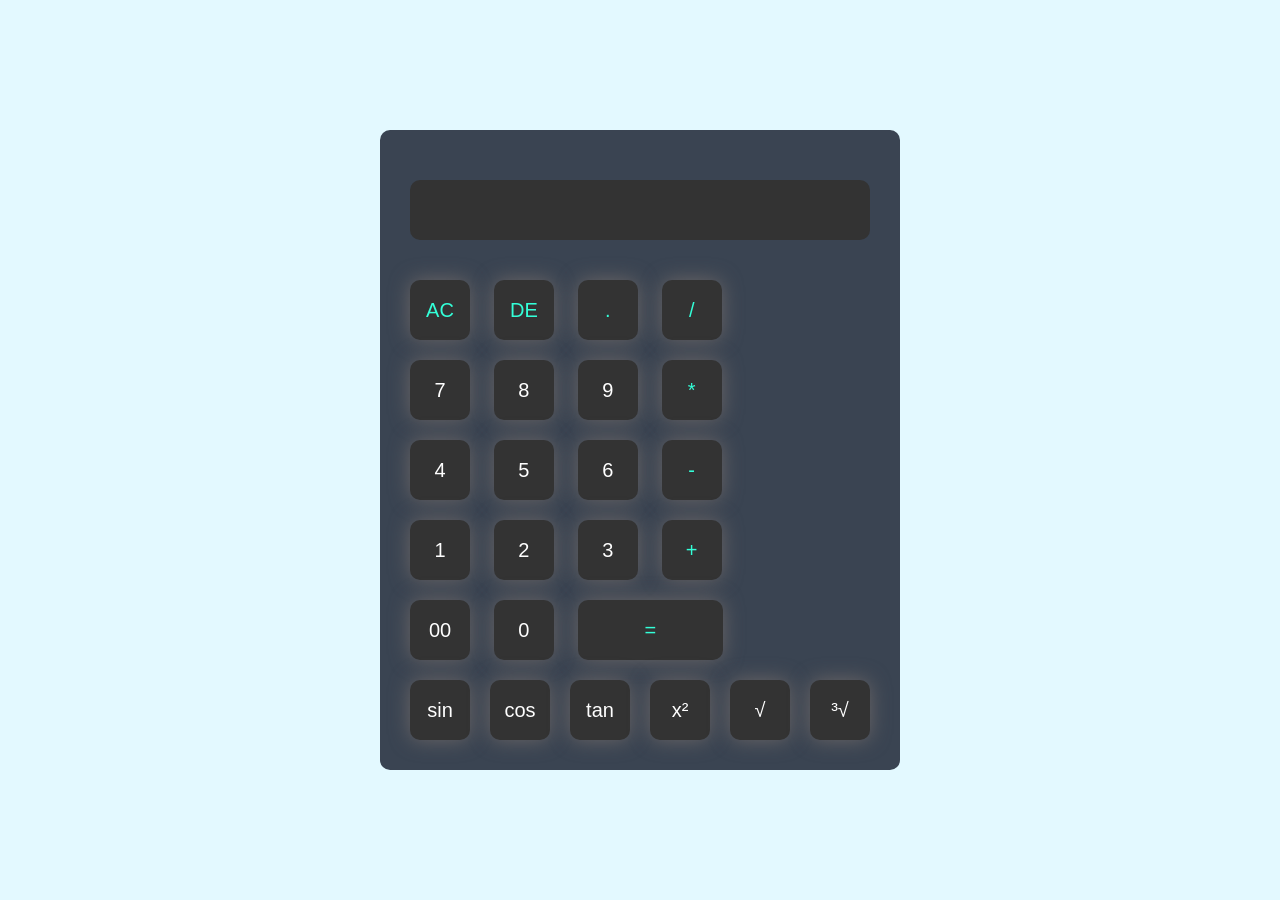
==== commit ea634a2e: "Add files via upload" ====
--- a/calculator/index.html
+++ b/calculator/index.html
@@ -11,11 +11,12 @@
     <title>Calculator</title>   
     </head>
     <body>
+    <!--------Nav start---------->
     <div class="container">
     <div class="Calculator">
     <form>
     <div class="display">
-    <input type="text" name="display">
+    <input type="text" id="display" name="display" class="display" readonly>
     </div>
     <div>
     <input type="button" value="AC" onclick="display.value = '' "  class="operator">
@@ -24,8 +25,8 @@
     <input type="button" value="/" onclick="display.value += '/' " class="operator">
     </div>
     <div>
-        <input type="button" value="7" onclick="display.value += '7' ">
-        <input type="button" value="8" onclick="display.value += '8' " >
+    <input type="button" value="7" onclick="display.value += '7' " toClear().isResultDisplayed>
+    <input type="button" value="8" onclick="display.value += '8' " >
         <input type="button" value="9" onclick="display.value += '9' " >
         <input type="button" value="*" onclick="display.value += '*' "  class="operator">
         </div>
@@ -45,8 +46,18 @@
                     <input type="button" value="00" onclick="display.value += '00' ">
                     <input type="button" value="0" onclick="display.value += '0' ">
                     <input type="button" value="=" onclick="display.value = eval(display.value)" class="equal operator">
+                    
+           <div class="scienceCal">        
+<input type="button" value="sin" onclick="calculateTrig('sin')">
+<input type="button" value="cos" onclick="calculateTrig ('cos')">
+<input type="button" value="tan" onclick="calculateTrig('tan')">
 
-                    
+
+<input type="button" value="x&sup2" onclick="calculatePower(2)">
+<input type="button" value="&radic;" onclick="calculateSqrt()">
+<input type="button" value="&sup3;&radic;" onclick="calculatePower(3)">
+</div> 
+
                     </div> 
     </form>
     </div>
--- a/calculator/style.css
+++ b/calculator/style.css
@@ -48,4 +48,11 @@
 }
  form input.operator{
     color: #33ffd8;
+}
+.scienceCal{
+    display: flex;
+    text-align: right;
+    flex: 30px;
+
+
 }
